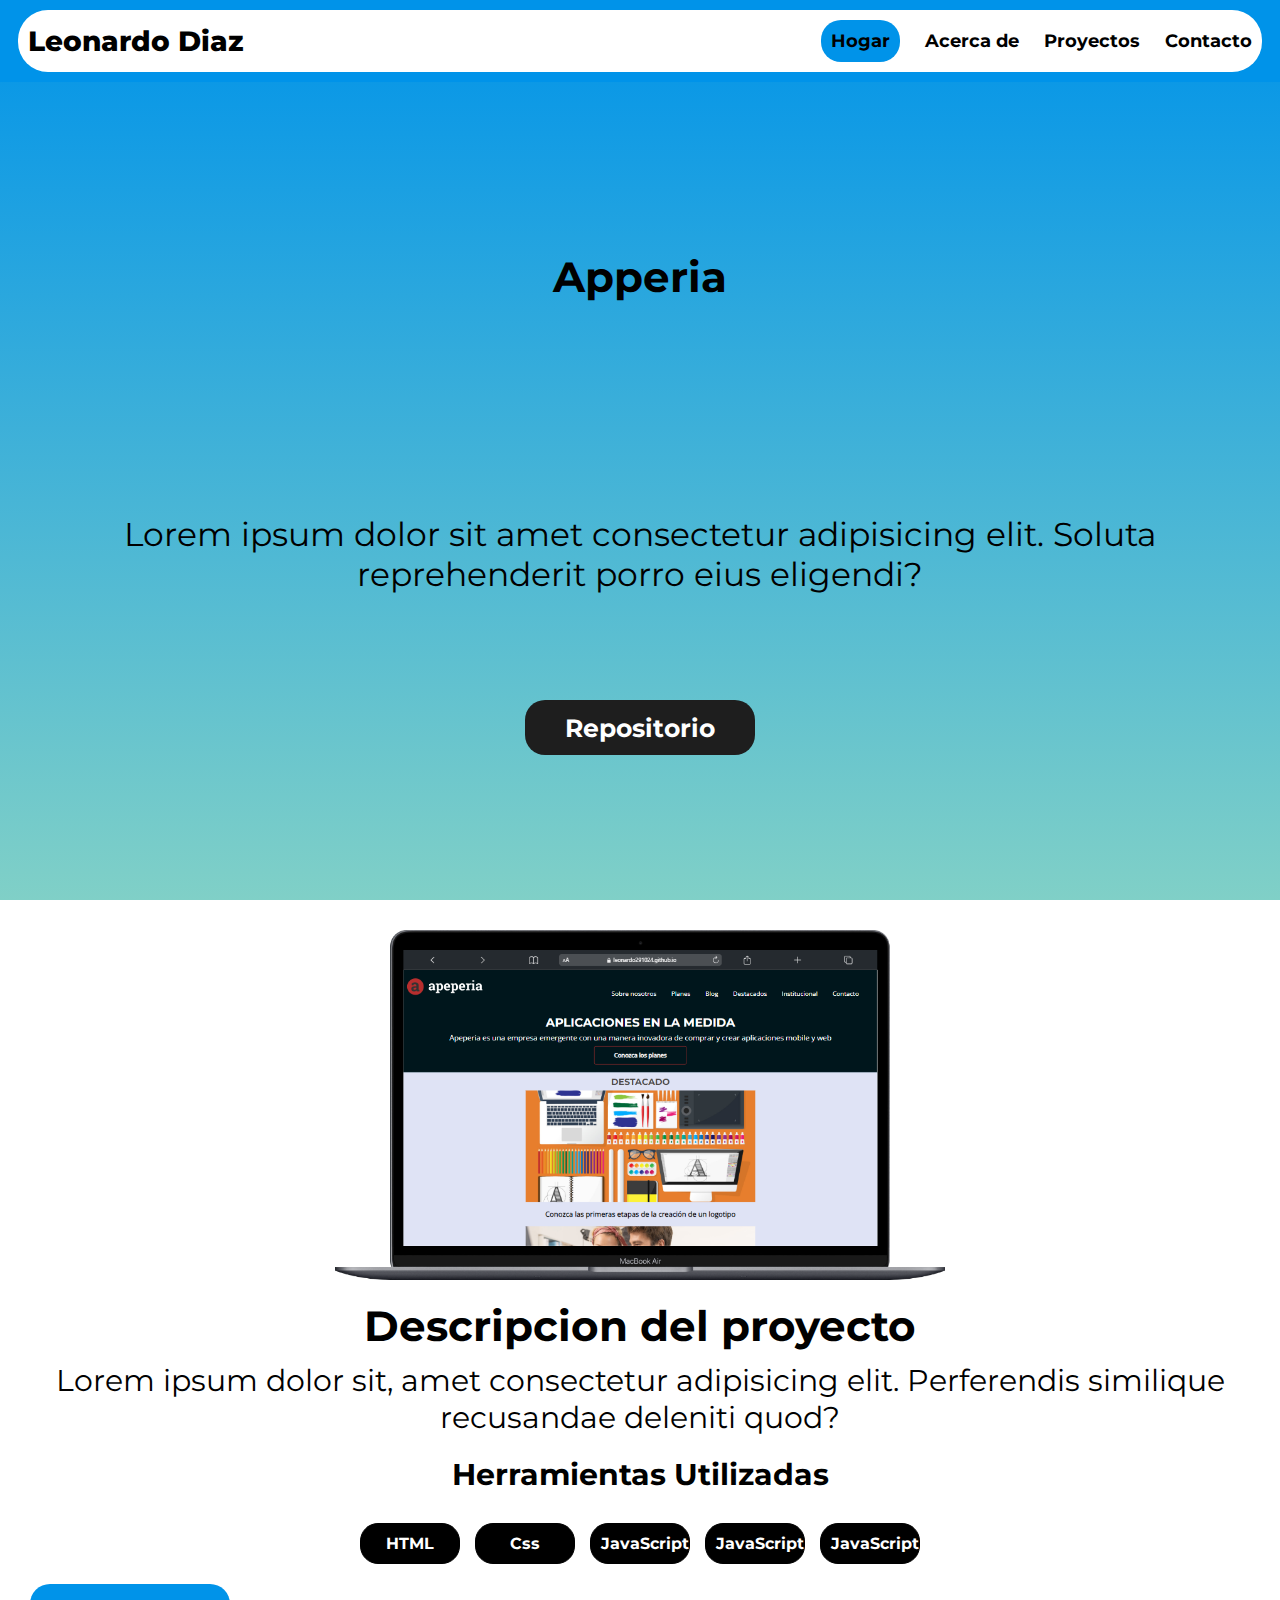
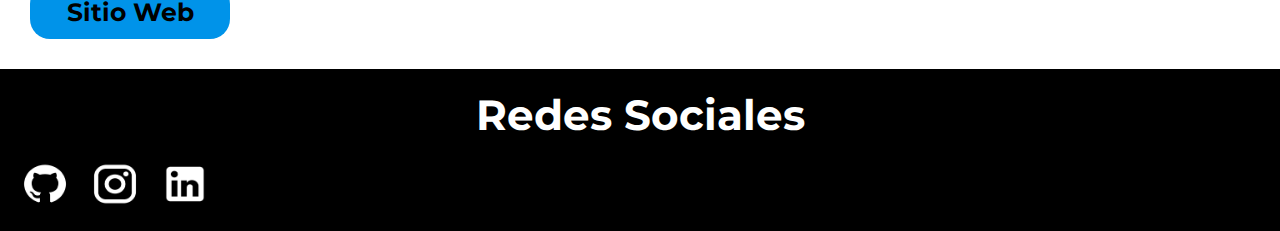
==== casoDeEstudio.html @ 15d03fd3 "seccion de detalle del proyecto" ====
<!DOCTYPE html>
<html lang="en">
<head>
    <meta charset="UTF-8">
    <meta name="viewport" content="width=device-width, initial-scale=1.0">
    <link rel="preconnect" href="https://fonts.gstatic.com" crossorigin>
    <link href="https://fonts.googleapis.com/css2?family=Montserrat:ital,wght@0,100..900;1,100..900&display=swap" rel="stylesheet">
    <link rel="stylesheet" href="./styles/loader.css">
    <link rel="stylesheet" href="./styles/generales.css">
    <link rel="stylesheet" href="./styles/variables.css">
    <link rel="stylesheet" href="./styles/animaciones.css">
    <link rel="stylesheet" href="./styles/header.css">
    <link rel="stylesheet" href="./styles/banner.css">
    <link rel="stylesheet" href="./styles/detalles.css">
    <link rel="stylesheet" href="./styles/herramientas.css">
    <link rel="stylesheet" href="./styles/footer.css">
    <link rel="icon" type="image/png" href="./imgs/icons/icono-code.png" style="width: 10px;">
    <title>Caso de Estudio</title>
</head>
<body>
    <div class="loader-container">
        <div class="loader"></div>
      </div>
    <header>
        <div class="container-nav enhance-header">
            <h1 class="logo-principal">Leonardo Diaz</h1>
            <nav class="nav-desktop">
                <a href="index.html">Hogar</a>
                <a href="#acercaDeMi">Acerca de</a>
                <a href="#proyectos">Proyectos</a>
                <a href="#contacto">Contacto</a>
            </nav>
            <div class="container-icon-ham">
                <img src="./imgs/icons/menu-hamburgesa-azul.png" alt="menu hamburgesa" class="icon-menu">
            </div>
        </div>
        </div>
    </header>

    <section class="banner">
        <div class="banner-container">
            <h1 class="titulos typing">
                Apperia
            </h1>
            <p class="texto-banner">
                Lorem ipsum dolor sit amet consectetur adipisicing elit. Soluta reprehenderit porro eius eligendi?
            </p>
            <a href="#proyectos" class="boton-proyects btn-animado">Repositorio</a>
        </div>
    </section>

    <div class="nav-mobile inactive">
        <div class="containerLogoCerrar">
            <img src="./imgs/icons/material-symbols_close.png" alt="logo de cerrar" class="logo-cerrar">
        </div>
        <ul>
            <li>
                <a href="index.html">Hogar</a>
            </li>
            <li>
                <a href="#acercaDeMi">Acerca de</a>
            </li>
            <li>
                <a href="casoDeEstudio.html">Proyectos</a>
            </li>
            <li>
                <a href="#contacto">Contacto</a>
            </li>
        </ul>
    </div>

    <main>
        <section class="descripcion">
            <img src="./imgs/imgs-proyects/appeperia.png" alt="">
            <h2 class="title-descripcion titulos">Descripcion del proyecto</h2>
            <p class="text-descripcion subtitulos">
                Lorem ipsum dolor sit, amet consectetur adipisicing elit. Perferendis similique recusandae deleniti quod?
            </p>
        </section>

        <section class="herramientas">
            <h2 class="subtitulos">Herramientas Utilizadas</h2>
            <div class="container-herramientas">
                <article class="herramienta">HTML</article>
                <article class="herramienta">Css</article>
                <article class="herramienta">JavaScript</article>
                <article class="herramienta">JavaScript</article>
                <article class="herramienta">JavaScript</article>
            </div>
        </section>
        <div class="btn-sitio-web">
            <a href="">Sitio Web</a>
        </div>
    </main>

    <footer>
        <h1 class="titulos titulo-footer">Redes Sociales</h1>
        <nav class="container-redes">
            <a href="https://github.com/Leonardo291024" target="_blank">
                <img src="./imgs/icons/mdi_github.png" alt="">
            </a>
            <a href="https://www.instagram.com/kraken_cod3/" target="_blank">
                <img src="./imgs/icons/mdi_instagram.png" alt="">
            </a>
            <a href="https://www.linkedin.com/in/marcos-leonardo-d%C3%ADaz-guzm%C3%A1n-9aa970215/" target="_blank">
                <img src="./imgs/icons/mdi_linkedin.png" alt="">
            </a>
        </nav>
    </footer>

    <script src="./main/spinLoader.js"></script>
    <script src="./main/menu.js"></script>
</body>
</html>
---- styles/loader.css ----
.loader-container {
    position: fixed;
    top: 0;
    left: 0;
    width: 100%;
    height: 100%;
    background-color: rgba(14, 167, 223, 1); /* Color de fondo semi-transparente */
    display: flex;
    justify-content: center;
    align-items: center;
    z-index: 9999; /* Asegura que el loader esté por encima de todo */
  }
  
  .loader {
    border: 8px solid #f3f3f3; /* Gris claro */
    border-top: 8px solid #3498db; /* Azul */
    border-radius: 50%;
    width: 50px;
    height: 50px;
    animation: spin 1s linear infinite; /* Animación de rotación */
  }
  
  @keyframes spin {
    0% { transform: rotate(0deg); }
    100% { transform: rotate(360deg); }
  }
  
  .content {
    display: none; /* Oculta el contenido hasta que la página esté completamente cargada */
  }
---- styles/generales.css ----
*{
    margin: 0;
    padding: 0;
    box-sizing: border-box;
}

body{
    font-family: "Montserrat", sans-serif;
}

.titulos{
    font-size: 23px;
    width: 100%;
    text-align: center;
    margin: auto;
}

.subtitulos{
    font-size: 30px;
    width: 100%;
    text-align: center;
    margin: auto;
    padding: 10px 10px;
}

.textos{
    width: 80%;
    text-align: start;
    margin: auto;
    font-size: 20px;
    margin: 20px 20px;
}

.btn-animado{
    transition: all 1s;
}

.btn-animado:hover{
    scale: 1.2;
}


@media(min-width: 720px){
    .titulos{
        font-size: 42px;
    }

    .textos{
        font-size: 33px;
    }
}
---- styles/variables.css ----
:root{
    --color_primary: #80D0C7;
    --color_secondary: #0093E9;
    --color_negro: #000000;
    --color_negro_claro: #1E1E1E;
    --color_blanco: #FFFFFF;
}
---- styles/animaciones.css ----
.typing{
    white-space: nowrap;
    overflow: hidden;
    width: 100%;
    animation: typing 4s steps(40);
}

@keyframes typing{
    from{
        overflow: hidden;
        width: 0;
    }
    to{ width: 100%; }
}


.enhance-header{
    animation: enhance-header linear both;
    animation-timeline: scroll(root);
    animation-range: 0 200px;
    z-index: 10;
}

@keyframes enhance-header{
    to{
        width: 80%;
    }
}
---- styles/header.css ----
header{
    position: fixed;
    padding: 10px 18px;
    display: flex;
    justify-content: center;
    background: #0093E9;
    width: 100%;
    align-items: center;
}

.inactive{
    display: none;
    animation-duration: 2s;
}

.container-nav{
    padding: 10px;
    background-color: white;
    display: flex;
    width: 100%;
    justify-content: space-between;
    border-radius: 30px;
    align-items: center;
}  

.logo-principal{
    font-size: 20px;
    font-weight: 800;
}

.container-icon-ham{
    display: block;
}

.container-icon-ham img{
    width: 40px;
}

.nav-desktop{
    display: none;
}

.nav-mobile{
    position: fixed;
    height: 90vh;
    max-width: 420px;
    top: 0;
    right: 0;
    left: 0;
    width: 80%;
    list-style: none;
    background-color: var(--color_secondary);
    border-radius: 10px;
    padding: 20px;
    border: 1px solid black;

    animation: 4s;
    animation-delay: 0s;
    animation-fill-mode: forwards;
}

@keyframes top_bottom{
    from{
        height: 40vh;
        left: 0;
    }

    to{
        height: 90vh;
    }
}


@keyframes moverIzquierda{
    from{
        width: 80%;
    }

    to{
        width: 0;
    }
}

.nav-mobile .containerLogoCerrar{
    text-align: end;
}

.nav-mobile ul{
    display: flex;
    height: 95%;
    flex-direction: column;
    justify-content: center;
}

.nav-mobile ul li{
    list-style: none;
}

.nav-mobile ul li a{
    text-decoration: none;
    display: inline-block;
    margin-bottom: 10px;
    font-weight: bold;
    font-size: 20px;
    color: var(--color_negro);
}


@media(min-width: 925px){
    .logo-principal{
        font-size: 28px;
    }

    .container-icon-ham{
        display: none;
    }

    .nav-desktop{
        display: flex;
        align-items: center;
    }

    .nav-mobile{
        display: none;
    }

    .nav-desktop a{
        text-decoration: none;
        font-size: 18px;
        margin-left: 25px;
        font-weight: 700;
        color: var(--color_negro);
        transition: all 0.8s;
    }

    .nav-desktop a:hover{
        padding: 10px;
        background-color: var(--color_secondary);
        border-radius: 20px;
    }

    .nav-desktop a:nth-child(1){
        padding: 10px;
        background-color: var(--color_secondary);
        border-radius: 20px;
    }
}
---- styles/banner.css ----
.banner{
    height: 100vh;
    background: linear-gradient(to bottom, #0093E9, #80D0C7);
    display: flex;
    align-items: center;
    justify-content: center;
}

.banner-container{
    height: 70%;
    display: flex;
    align-items: center;
    flex-direction: column;
    padding: 10px;
}

.texto-banner{
    width: 100%;
    text-align: center;
    margin: auto;
    font-size: 26px;
}

.boton-proyects{
    width: 230px;
    height: 55px;
    font-size: 25px;
    background: var(--color_negro_claro);
    border-radius: 20px;
    color: white;
    font-weight: 700;
    cursor: pointer;
    display: flex;
    justify-content: center;
    align-items: center;
    text-decoration: none;
}


@media(min-width: 720px){
    .banner{
        height: 100vh;
    }
    .texto-banner{
        font-size: 33px;
    }
}
---- styles/detalles.css ----
main{
    padding: 30px 30px;
}

.descripcion{
    display: flex;
    flex-direction: column;
    align-items: center;
}

.descripcion img{
    width: 100%;
    margin-bottom: 20px;
}

@media(min-width: 720px){
    .descripcion img{
        width: 50%;
    }
}
---- styles/herramientas.css ----
.container-herramientas{
    display: flex;
    justify-content: center;
    align-items: center;
    flex-wrap: wrap;
    gap: 15px;
    margin-top: 20px;
}

.herramienta{
    width: 100px;
    padding: 10px;
    border: 1px solid black;
    text-align: center;
    font-weight: 700;
    background-color: var(--color_negro);
    color: white;
    border-radius: 18px;
}

.btn-sitio-web{
    margin-top: 20px;
    display: flex;
    justify-content: center;
    align-items: center;
}

.btn-sitio-web a{
    width: 200px;
    height: 55px;
    font-size: 25px;
    background: var(--color_secondary);
    border-radius: 20px;
    color: var(--color_negro);
    font-weight: 700;
    cursor: pointer;
    display: flex;
    justify-content: center;
    align-items: center;
    text-decoration: none;
}

@media(min-width: 720px){
    .btn-sitio-web{
        margin-top: 20px;
        display: flex;
        justify-content: start;
        align-items: center;
    }
        
}
---- styles/footer.css ----
footer{
    background: var(--color_negro);
    padding: 20px;
}

.titulo-footer{
    color: white;
    margin-bottom: 20px;
}

.container-redes{
    display: flex;
    justify-content: space-around;
}

.container-redes a img{
    width: 30px;
}

@media(min-width: 720px){
    .container-redes{
        justify-content: flex-start;
        gap: 20px;
    }

    .container-redes a img{
        width: 50px;
    }
}
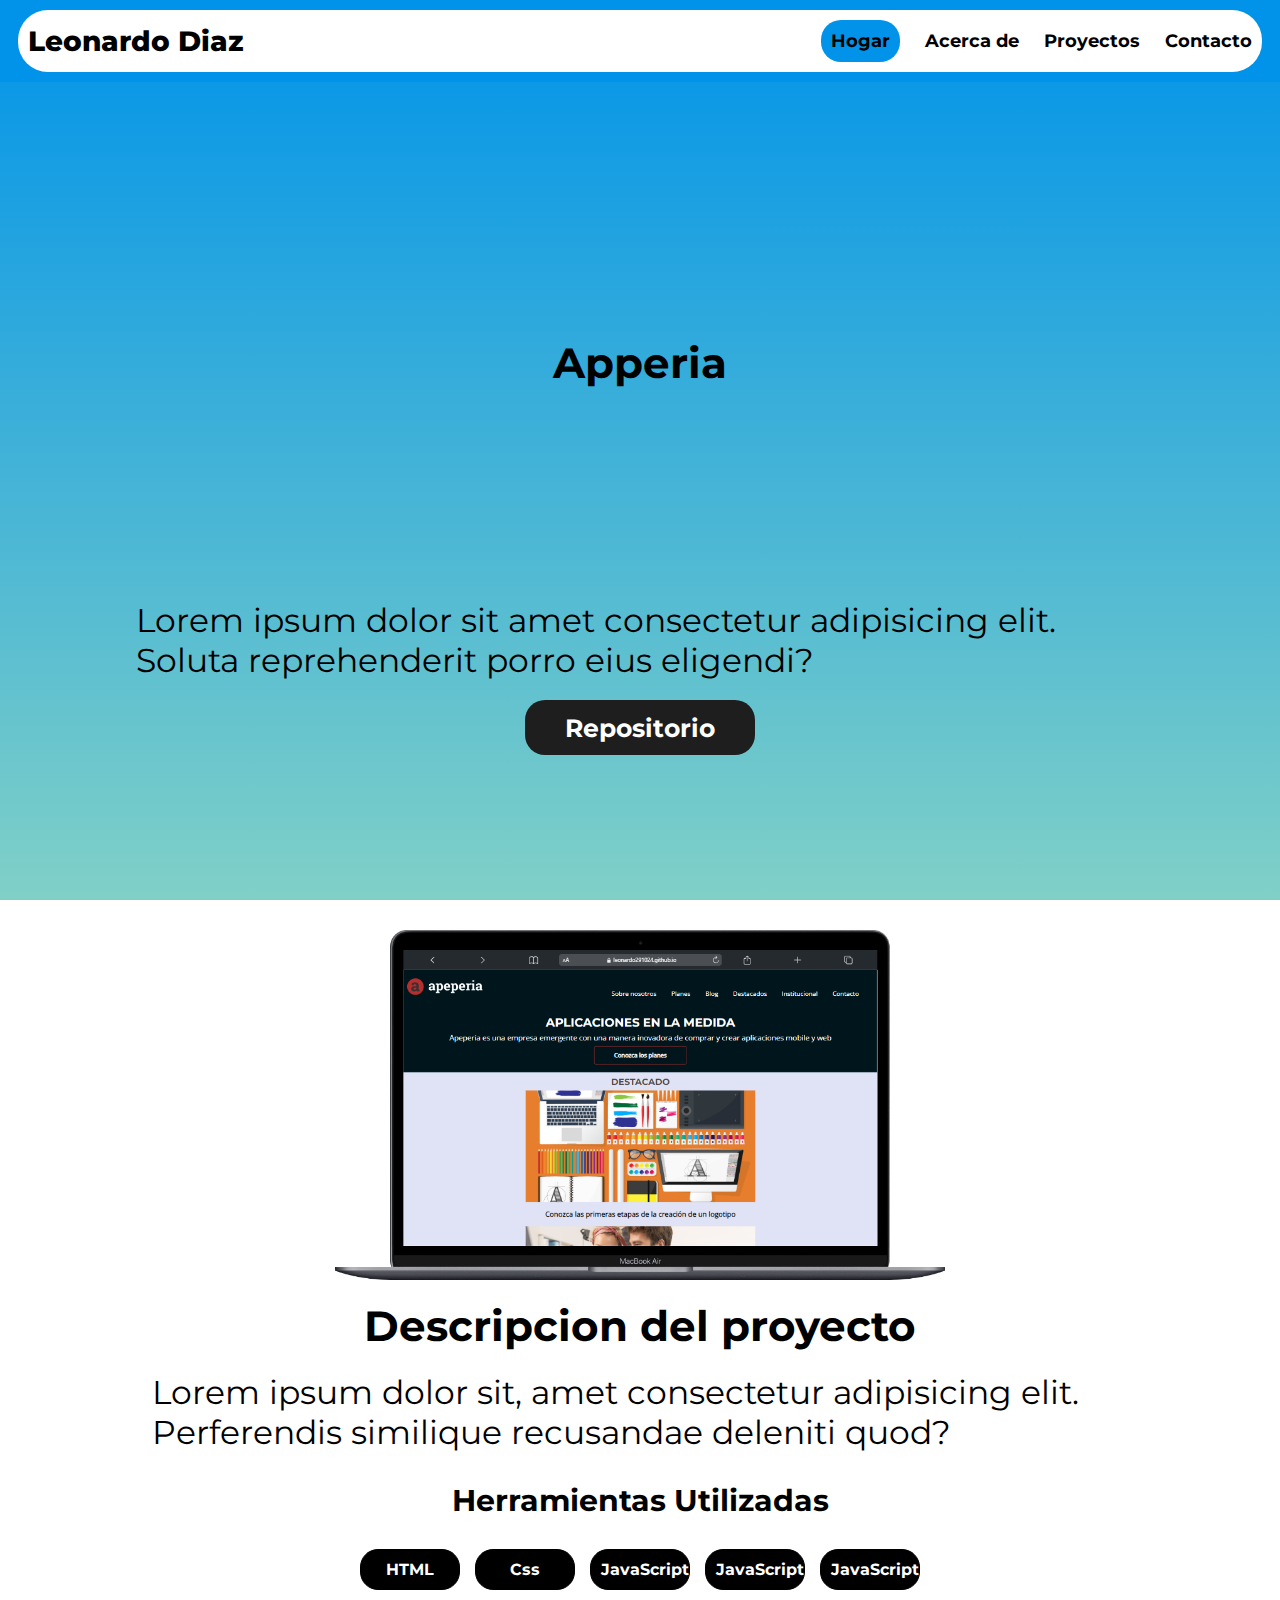
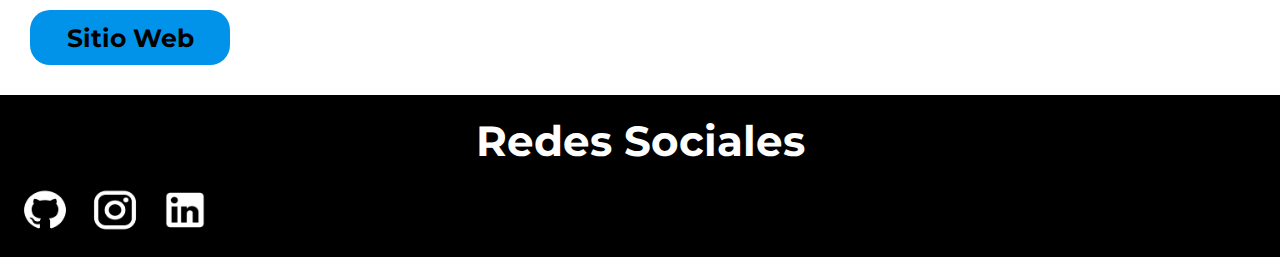
==== commit 9eac61fa: "cambio de clase a los textos" ====
--- a/casoDeEstudio.html
+++ b/casoDeEstudio.html
@@ -42,7 +42,7 @@
             <h1 class="titulos typing">
                 Apperia
             </h1>
-            <p class="texto-banner">
+            <p class="textos">
                 Lorem ipsum dolor sit amet consectetur adipisicing elit. Soluta reprehenderit porro eius eligendi?
             </p>
             <a href="#proyectos" class="boton-proyects btn-animado">Repositorio</a>
@@ -73,7 +73,7 @@
         <section class="descripcion">
             <img src="./imgs/imgs-proyects/appeperia.png" alt="">
             <h2 class="title-descripcion titulos">Descripcion del proyecto</h2>
-            <p class="text-descripcion subtitulos">
+            <p class="text-descripcion textos">
                 Lorem ipsum dolor sit, amet consectetur adipisicing elit. Perferendis similique recusandae deleniti quod?
             </p>
         </section>
